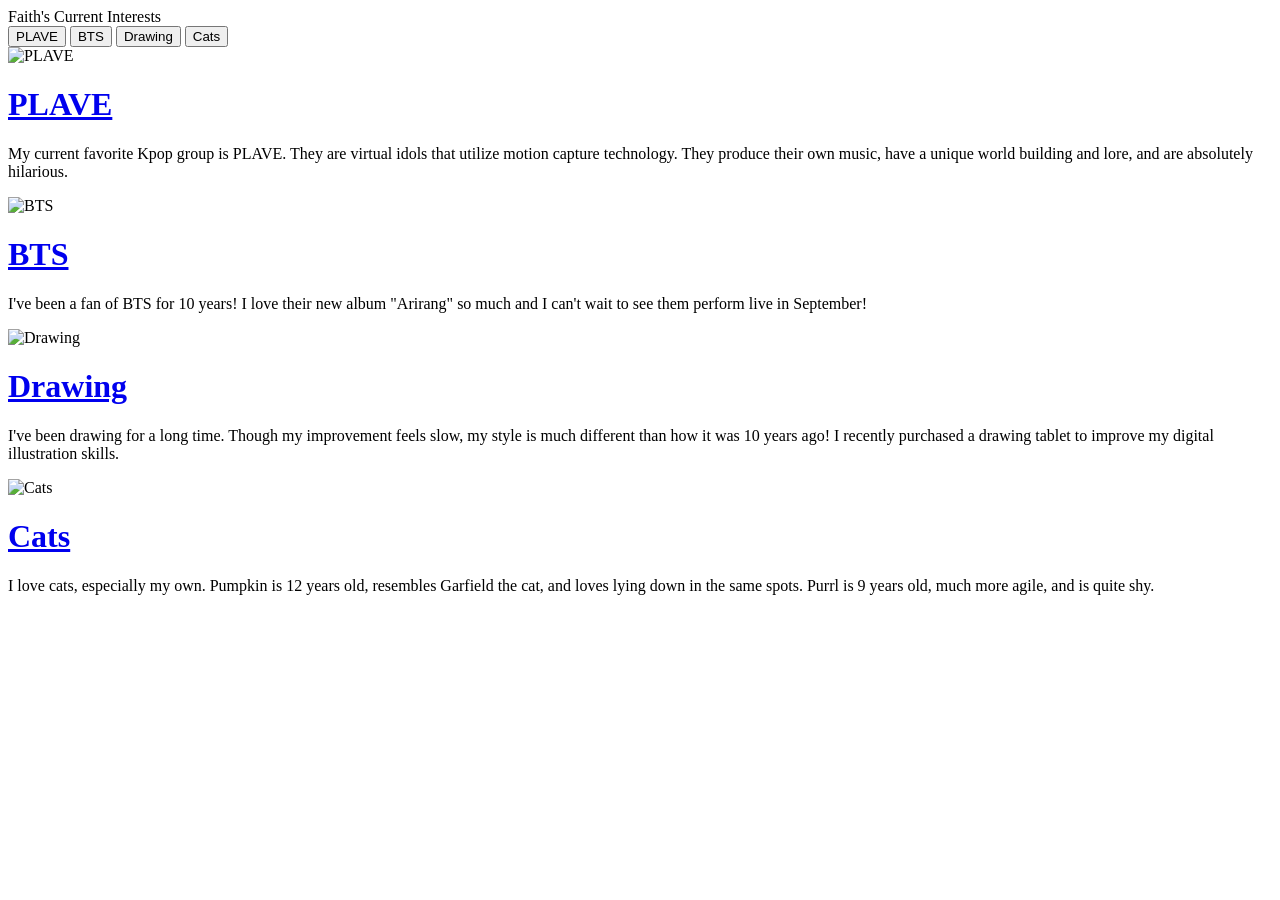
==== Week4/index.html @ 3e42cfb9 "Update index.html Uploaded HW code" ====
<!DOCTYPE html>
<html lang="en">
<head>
    <meta charset="UTF-8">
    <meta name="viewport" content="width=device-width, initial-scale=1.0">
    <title>My Interests</title>
    <style>
        @import url('https://fonts.googleapis.com/css2?family=Merriweather:wght@400;700&family=Playfair+Display:wght@400;600&family=Sora:wght@400&display=swap');
    </style>
    <link rel="stylesheet" href="styles.css">
</head>

<body>
    <div id="wrapper"> 
        <header>
            Faith's Current Interests
        </header>
        <nav>
          <button>PLAVE</button>
          <button>BTS</button>
          <button>Drawing</button>
          <button>Cats</button>
        </nav>
<div id="main">
    <!-- PLAVE -->
        <div class="card" id="plave">  
            <img class="image-container" src="./assets/plave.jpg" alt="PLAVE">
            <h1><a href="https://vlast.com/plave/">PLAVE</a></h1>
            <p>My current favorite Kpop group is PLAVE. They are virtual idols that utilize motion capture technology. They produce their own music, have a unique world building and lore, and are absolutely hilarious.</p>
        </div>

    <!-- BTS -->
        <div class="card" id="bts">
            <img class="image-container" src="./assets/bts.jpg" alt="BTS">
            <h1><a href="https://ibighit.com/en/bts/profile/">BTS</a></h1>
            <p>I've been a fan of BTS for 10 years! I love their new album "Arirang" so much and I can't wait to see them perform live in September!</p>
        </div>

    <!-- Drawing -->
        <div class="card" id="drawing">
            <img class="image-container" src="./assets/drawing.jpg" alt="Drawing">
            <h1><a href="https://www.famsf.org/learn-engage/read-watch-listen/6-reasons-to-sketch">Drawing</a></h1>
            <p>I've been drawing for a long time. Though my improvement feels slow, my style is much different than how it was 10 years ago! I recently purchased a drawing tablet to improve my digital illustration skills.</p>
        </div>

    <!-- Cats -->   
        <div class="card" id="cats">
            <img class="image-container" src="./assets/cats.jpg" alt="Cats">
            <h1><a href="https://www.youtube.com/watch?v=wFZHP2dsPmU">Cats</a></h1>
            <p>I love cats, especially my own. Pumpkin is 12 years old, resembles Garfield the cat, and loves lying down in the same spots. Purrl is 9 years old, much more agile, and is quite shy.</p>
        </div>
    </div>
</div>
</body>

</html>
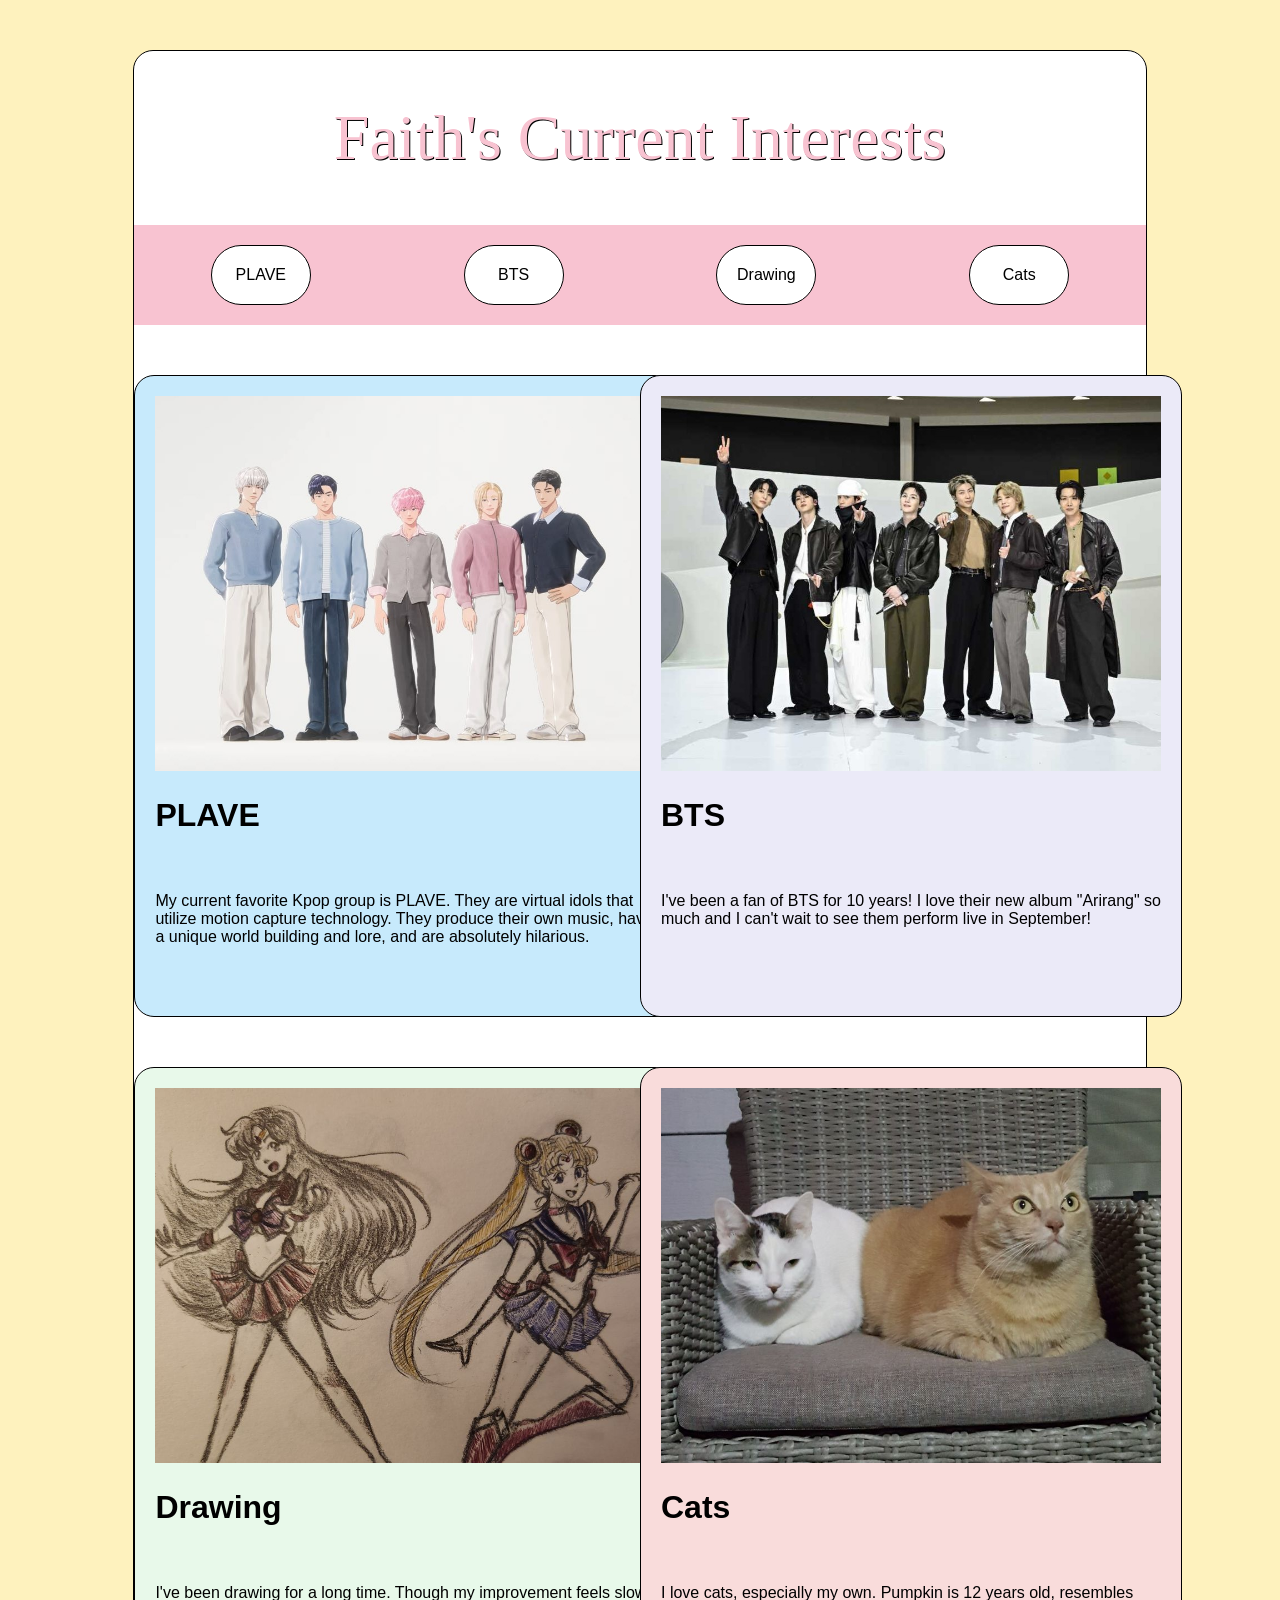
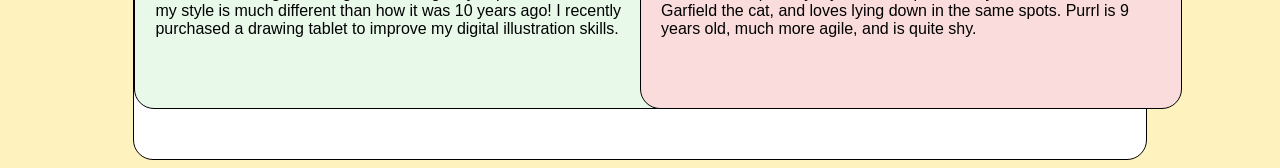
==== commit 365a512e: "Update index.html Added target blanks to links" ====
--- a/Week4/index.html
+++ b/Week4/index.html
@@ -25,28 +25,28 @@
     <!-- PLAVE -->
         <div class="card" id="plave">  
             <img class="image-container" src="./assets/plave.jpg" alt="PLAVE">
-            <h1><a href="https://vlast.com/plave/">PLAVE</a></h1>
+            <h1><a href="https://vlast.com/plave/" target="_blank">PLAVE</a></h1>
             <p>My current favorite Kpop group is PLAVE. They are virtual idols that utilize motion capture technology. They produce their own music, have a unique world building and lore, and are absolutely hilarious.</p>
         </div>
 
     <!-- BTS -->
         <div class="card" id="bts">
             <img class="image-container" src="./assets/bts.jpg" alt="BTS">
-            <h1><a href="https://ibighit.com/en/bts/profile/">BTS</a></h1>
+            <h1><a href="https://ibighit.com/en/bts/profile/" target="_blank">BTS</a></h1>
             <p>I've been a fan of BTS for 10 years! I love their new album "Arirang" so much and I can't wait to see them perform live in September!</p>
         </div>
 
     <!-- Drawing -->
         <div class="card" id="drawing">
             <img class="image-container" src="./assets/drawing.jpg" alt="Drawing">
-            <h1><a href="https://www.famsf.org/learn-engage/read-watch-listen/6-reasons-to-sketch">Drawing</a></h1>
+            <h1><a href="https://www.famsf.org/learn-engage/read-watch-listen/6-reasons-to-sketch" target="_blank">Drawing</a></h1>
             <p>I've been drawing for a long time. Though my improvement feels slow, my style is much different than how it was 10 years ago! I recently purchased a drawing tablet to improve my digital illustration skills.</p>
         </div>
 
     <!-- Cats -->   
         <div class="card" id="cats">
             <img class="image-container" src="./assets/cats.jpg" alt="Cats">
-            <h1><a href="https://www.youtube.com/watch?v=wFZHP2dsPmU">Cats</a></h1>
+            <h1><a href="https://www.youtube.com/watch?v=wFZHP2dsPmU" target="_blank">Cats</a></h1>
             <p>I love cats, especially my own. Pumpkin is 12 years old, resembles Garfield the cat, and loves lying down in the same spots. Purrl is 9 years old, much more agile, and is quite shy.</p>
         </div>
     </div>
--- a/Week4/styles.css
+++ b/Week4/styles.css
@@ -0,0 +1,162 @@
+* {
+    --moon_yellow: #fef2be;
+    --apple-red: #f9dcdb;
+    --blosson-pink: #f8c3d1;
+    --plave-blue: #c7eafc;
+    --bts-purple:#ebeaf8;
+    --mint-green: #e8f9ea;
+    font-family: "Sora", sans-serif;
+    font-size: 16px;
+}
+
+body {
+    background-color: var(--moon_yellow);
+}
+
+#wrapper { 
+    width: 80%;
+    margin: auto;
+    margin-top: 50px;
+    background-color: white;
+    border: 1px solid black;
+    border-radius: 20px;
+}
+
+header {
+    margin: 50px;
+    text-align: center;
+    color: var(--blosson-pink);
+    font-size: 4rem;
+    font-family: "Merriweather", serif;
+    text-shadow: 1px 1px black;
+}
+
+nav {
+    position: sticky;
+    top: 0;
+    background-color: var(--blosson-pink);
+    height: 100px;
+    display: flex;
+    flex-direction: row;
+    justify-content:space-around;
+    align-items: center;
+    margin-bottom: 50px;
+    z-index: 30;
+}
+
+nav button { 
+    height: 60px;
+    width: 100px;
+    background-color: white;
+    border: 1px solid black;
+    color: black;
+    border-radius: 30px;
+    font-size: 1em;
+    transition: all 0.5s ease;
+}
+
+nav button:hover {
+    box-shadow: 0px 0px 20px white;
+    font-weight: bold;
+    cursor: pointer;
+}
+
+#main {
+    display: grid;
+    grid-template-columns: 50% 50%;
+    grid-template-rows: 50% 50%;
+    align-items: center;
+}
+
+.card { 
+    width: 500px;
+    height: 600px;
+    margin: auto;
+    margin-bottom: 50px;
+    border: 1px solid black;
+    border-radius: 20px;
+    display: grid;
+    grid-template-rows: 65% 15% 35%;
+    transition: all 0.5s ease;
+}
+
+.card:hover {
+    translate: 0px -10px;
+}
+
+.image-container {
+    width: 100%;
+}
+
+a {
+    color: black;
+    text-decoration: none;
+    font-size: 2em;
+}
+
+a:hover {
+    text-decoration: underline;
+}
+
+#plave { 
+    background-color: var(--plave-blue);
+    padding: 20px;
+}
+
+#bts {
+    background-color: var(--bts-purple);
+    padding: 20px;
+}
+
+#drawing {
+    background-color: var(--mint-green);
+    padding: 20px;
+}
+
+#cats {
+    background-color: var(--apple-red);
+    padding: 20px;
+}
+
+@media (max-width: 800px) {
+    #main {
+        display: flex;
+        flex-direction: column;
+        align-items: center;
+    } 
+     
+    .card {
+        width: 70%;
+        display: grid;
+        grid-template-rows: 55% 15% 30%;
+    }
+}
+@media (max-width: 600px) {
+    * {
+        font-size: 12px;
+    }
+
+    #main {
+        display: flex;
+        flex-direction: column;
+        align-items: center;
+    } 
+     
+    nav button {
+        width: 80px;
+    }
+
+    .card {
+        width: 70%;
+        height: 375px;
+        display: grid;
+        padding: 10px;
+        grid-template-rows: 60% 15% 25%;
+    }
+
+    .image-container {
+        height: 175px;
+        object-fit: cover;
+        object-position: center;
+    }
+}
